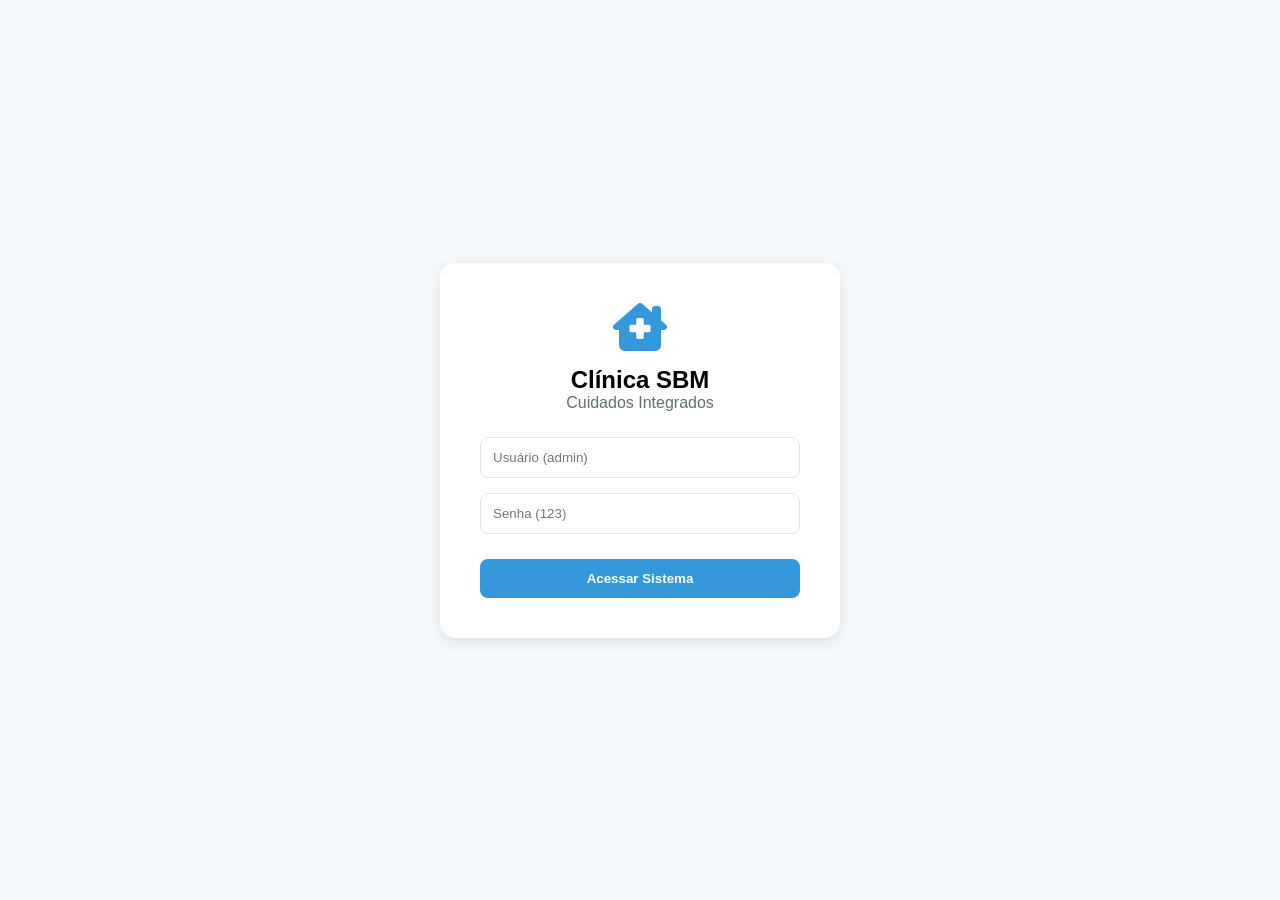
==== login.html @ e25ac63d "Add files via upload" ====
<!DOCTYPE html>
<html lang="pt-br">
<head>
    <meta charset="UTF-8">
    <meta name="viewport" content="width=device-width, initial-scale=1.0">
    <title>Login - Clínica Vital</title>
    <link rel="stylesheet" href="style.css">
    <link rel="stylesheet" href="https://cdnjs.cloudflare.com/ajax/libs/font-awesome/6.0.0/css/all.min.css">
</head>
<body style="justify-content: center; align-items: center; background: var(--bg-body);">

    <div class="login-card">
        <i class="fas fa-clinic-medical" style="font-size: 3rem; color: var(--primary); margin-bottom: 15px;"></i>
        <h2>Clínica SBM</h2>
        <p style="color: var(--text-sub); margin-bottom: 25px;">Cuidados Integrados</p>
        
        <label for="user" class="sr-only">Usuário</label>
        <input type="text" id="user" placeholder="Usuário (admin)">
        <label for="pass" class="sr-only">Senha</label>
        <input type="password" id="pass" placeholder="Senha (123)">
        <button id="btn-login" type="button" style="width:100%; margin-top:10px;">Acessar Sistema</button>
    </div>
    <script>
        document.getElementById('btn-login').addEventListener('click', function () {
            const u = document.getElementById('user').value;
            const p = document.getElementById('pass').value;
            if (u === "admin" && p === "123") {
                sessionStorage.setItem('isAdmin', 'true');
                window.location.href = "index.html";
            } else {
                alert("Usuário ou senha incorretos!");
            }
        });
    </script>
</body>
</html>
---- style.css ----
:root {
    --bg-body: #f4f7f9;
    --bg-card: #ffffff;
    --text-main: #2d3436;
    --text-sub: #636e72;
    --sidebar-bg: #1e272e;
    --primary: #3498db;
    --danger: #e74c3c;
    --success: #27ae60;
    --border: #dfe6e9;
    --shadow: 0 4px 12px rgba(0,0,0,0.08);
}

* { margin: 0; padding: 0; box-sizing: border-box; font-family: 'Segoe UI', sans-serif; }

body {
    display: flex;
    height: 100vh;
    width: 100vw;
    background-color: var(--bg-body);
    overflow: hidden;
}

/* --- SIDEBAR --- */
.sidebar {
    width: 260px;
    background: var(--sidebar-bg);
    color: white;
    display: flex;
    flex-direction: column;
    padding: 20px 0;
}

.logo { padding: 0 25px 30px; border-bottom: 1px solid #34495e; margin-bottom: 20px; }
.logo h2 { color: var(--primary); font-size: 1.5rem; }

.sidebar ul { list-style: none; }
.sidebar ul li {
    padding: 15px 25px;
    cursor: pointer;
    display: flex;
    align-items: center;
    gap: 15px;
    color: #d1d8e0;
    transition: 0.3s;
}

.sidebar ul li:hover, .sidebar ul li.active {
    background: rgba(52, 152, 219, 0.1);
    color: var(--primary);
    border-left: 4px solid var(--primary);
}

/* --- CONTEÚDO PRINCIPAL --- */
.main-container {
    flex: 1;
    display: flex;
    flex-direction: column;
    min-width: 0; /* Evita quebra de grid */
}

header {
    height: 75px;
    background: white;
    padding: 0 30px;
    display: flex;
    justify-content: space-between;
    align-items: center;
    box-shadow: 0 2px 5px rgba(0,0,0,0.02);
    z-index: 10;
}

.header-right { display: flex; align-items: center; gap: 20px; }

.user-profile {
    display: flex;
    align-items: center;
    gap: 10px;
    padding-right: 20px;
    border-right: 1px solid var(--border);
}

.user-profile img {
    width: 40px;
    height: 40px;
    border-radius: 50%;
    object-fit: cover;
    border: 2px solid var(--primary);
}

.btn-logout {
    background: var(--danger);
    color: white;
    border: none;
    padding: 8px 16px;
    border-radius: 6px;
    cursor: pointer;
    font-weight: 600;
}

.content {
    flex: 1;
    padding: 30px;
    overflow-y: auto;
}

/* --- LOGIN CARD --- */
.login-card {
    background: white;
    padding: 40px;
    border-radius: 15px;
    box-shadow: var(--shadow);
    width: 100%;
    max-width: 400px;
    text-align: center;
}

.login-card input {
    width: 100%;
    padding: 12px;
    margin-bottom: 15px;
    border: 1px solid var(--border);
    border-radius: 8px;
}

button {
    background: var(--primary);
    color: white;
    border: none;
    padding: 12px 20px;
    border-radius: 8px;
    cursor: pointer;
    font-weight: 600;
}

/* --- GRID E CARDS --- */
.stats-grid {
    display: grid;
    grid-template-columns: repeat(auto-fit, minmax(280px, 1fr));
    gap: 20px;
    margin-bottom: 25px;
}

.stat-card {
    background: white;
    padding: 25px;
    border-radius: 12px;
    display: flex;
    align-items: center;
    box-shadow: var(--shadow);
    border-left: 5px solid var(--primary);
}

.stat-card i { font-size: 2.5rem; margin-right: 20px; color: var(--primary); }

.card {
    background: white;
    padding: 25px;
    border-radius: 12px;
    box-shadow: var(--shadow);
    margin-bottom: 20px;
}

/* Gráfico */
.chart-container { position: relative; height: 350px; width: 100%; }

/* Notificações */
#notification-container { position: fixed; top: 20px; right: 20px; z-index: 1000; }
.toast {
    background: #333; color: white; padding: 12px 25px;
    border-radius: 8px; margin-bottom: 10px; animation: slide 0.3s;
}
@keyframes slide { from { transform: translateX(100%); } to { transform: translateX(0); } }

@media (max-width: 768px) {
    body { flex-direction: column; }
    .sidebar { width: 100%; height: auto; }
    header { padding: 0 15px; }
    .user-profile span { display: none; }
}
/* --- LAYOUT ESPECÍFICO DE FINANÇAS --- */
.finance-header-grid {
    display: grid;
    grid-template-columns: 1fr 350px; /* Formulário maior, gráfico menor */
    gap: 20px;
}

.finance-form {
    display: flex;
    flex-direction: column;
    gap: 12px;
    margin-top: 15px;
}

.finance-form input, .finance-form select {
    padding: 12px;
    border: 1px solid var(--border);
    border-radius: 8px;
    font-size: 1rem;
}

.chart-container-small {
    height: 220px;
    position: relative;
    margin-top: 10px;
}

/* Tabela Financeira */
.finance-table {
    width: 100%;
    border-collapse: collapse;
}

.finance-table th {
    background: #f8f9fa;
    padding: 12px;
    color: var(--text-sub);
    font-size: 0.85rem;
    text-transform: uppercase;
}

.finance-table td {
    padding: 15px 12px;
    border-bottom: 1px solid var(--border);
}

/* Badges de Status */
.badge-receita {
    background: #e1f5fe;
    color: #0288d1;
    padding: 4px 8px;
    border-radius: 4px;
    font-size: 0.75rem;
    font-weight: bold;
}

.badge-despesa {
    background: #ffebee;
    color: #c62828;
    padding: 4px 8px;
    border-radius: 4px;
    font-size: 0.75rem;
    font-weight: bold;
}

.btn-outline {
    background: transparent;
    border: 1px solid var(--danger);
    color: var(--danger);
    margin-top: 5px;
}

.btn-outline:hover {
    background: var(--danger);
    color: white;
}

/* Acessibilidade: texto oculto visualmente mas disponível para leitores de tela */
.sr-only {
    position: absolute !important;
    width: 1px !important;
    height: 1px !important;
    padding: 0 !important;
    margin: -1px !important;
    overflow: hidden !important;
    clip: rect(0, 0, 0, 0) !important;
    white-space: nowrap !important;
    border: 0 !important;
}

/* Foco visível em itens interativos da sidebar */
.sidebar ul li[role="button"]:focus {
    outline: 3px solid rgba(52,152,219,0.25);
    outline-offset: 2px;
}

/* --- MEDICOS: layout profissional --- */
.med-grid {
    display: grid;
    grid-template-columns: 1fr 1fr;
    gap: 20px;
    align-items: start;
}

.med-card {
    max-height: fit-content;
}

.med-card .med-form {
    display: flex;
    flex-direction: column;
    gap: 8px;
    margin-top: 12px;
}

.med-card label { font-weight: 600; color: var(--text-sub); font-size: 0.85rem; }
.med-card input[type="text"] { padding: 10px; border: 1px solid var(--border); border-radius: 8px; font-size: 0.95rem; }

.med-days {
    margin-top: 8px;
}

.days-list { display: flex; gap: 6px; flex-wrap: wrap; margin-top:6px; }
.day-item {
    background: #f1f6fb;
    padding: 5px 8px;
    border-radius: 999px;
    font-size: 0.8rem;
    color: var(--text-main);
    display: inline-flex;
    align-items: center;
    gap:4px;
}

.med-actions { display:flex; gap:8px; margin-top:10px; flex-wrap: wrap; }
.btn-primary { background: var(--primary); color: white; border: none; padding: 8px 12px; border-radius: 8px; cursor: pointer; font-weight:700; font-size: 0.9rem; flex: 1; }
.btn-primary:hover { opacity: 0.95; }

.med-list-card .med-table-container { overflow-x:auto; margin-top:12px; max-height: 400px; overflow-y: auto; }
.med-table { width:100%; border-collapse: collapse; min-width: 100%; }
.med-table thead th { background:#f8f9fa; padding:10px; text-transform:uppercase; color:var(--text-sub); font-size:0.75rem; }
.med-table td { padding:10px; border-bottom:1px solid var(--border); }
.med-table .btn-edit { background:#f39c12; color:white; border:none; padding:5px 8px; border-radius:4px; cursor:pointer; margin-right:4px; font-size: 0.85rem; }
.med-table .btn-delete { background:#e74c3c; color:white; border:none; padding:5px 8px; border-radius:4px; cursor:pointer; font-size: 0.85rem; }

@media (max-width: 900px) {
    .med-grid { grid-template-columns: 1fr; }
    .med-list-card .med-table-container { max-height: 300px; }
}

/* --- AGENDA: layout melhorado --- */
.agenda-card {
    background: linear-gradient(135deg, #ffffff 0%, #f8fbfd 100%);
    border: 1px solid var(--border);
}

.agenda-form {
    display: grid;
    grid-template-columns: repeat(auto-fit, minmax(250px, 1fr));
    gap: 16px;
    margin-top: 16px;
}

.form-group {
    display: flex;
    flex-direction: column;
    gap: 6px;
}

.form-group label {
    font-weight: 600;
    color: var(--text-sub);
    font-size: 0.9rem;
    text-transform: uppercase;
    letter-spacing: 0.5px;
}

.form-group input,
.form-group select {
    padding: 11px 12px;
    border: 2px solid var(--border);
    border-radius: 8px;
    font-size: 0.95rem;
    color: var(--text-main);
    transition: border-color 0.3s ease;
}

.form-group input:focus,
.form-group select:focus {
    outline: none;
    border-color: var(--primary);
    box-shadow: 0 0 0 3px rgba(52, 152, 219, 0.1);
}

.form-actions {
    grid-column: 1 / -1;
    display: flex;
    gap: 10px;
    margin-top: 8px;
}

.form-actions .btn-primary {
    flex: 1;
    padding: 11px 16px;
    background: var(--primary);
    color: white;
    border: none;
    border-radius: 8px;
    font-weight: 700;
    cursor: pointer;
    transition: all 0.3s ease;
    font-size: 0.95rem;
}

.form-actions .btn-primary:hover {
    opacity: 0.9;
    transform: translateY(-1px);
    box-shadow: 0 4px 12px rgba(52, 152, 219, 0.3);
}

.form-actions .btn-outline {
    flex: 1;
    padding: 11px 16px;
    background: transparent;
    color: var(--text-sub);
    border: 2px solid var(--border);
    border-radius: 8px;
    font-weight: 600;
    cursor: pointer;
    transition: all 0.3s ease;
    font-size: 0.95rem;
}

.form-actions .btn-outline:hover {
    background: var(--bg-body);
    border-color: var(--primary);
    color: var(--primary);
}
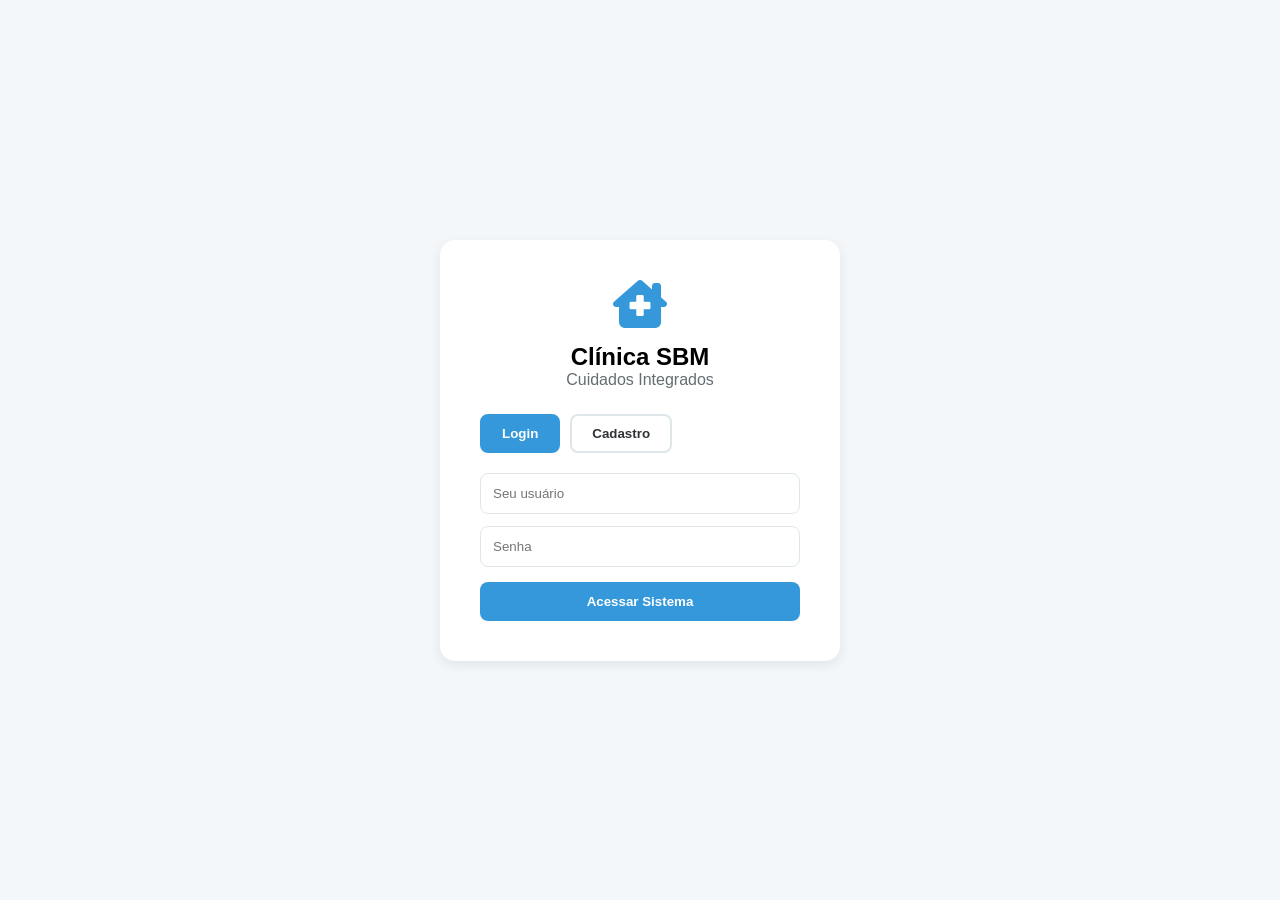
==== commit f55e8fe5: "Add files via upload" ====
--- a/login.html
+++ b/login.html
@@ -6,31 +6,165 @@
     <title>Login - Clínica Vital</title>
     <link rel="stylesheet" href="style.css">
     <link rel="stylesheet" href="https://cdnjs.cloudflare.com/ajax/libs/font-awesome/6.0.0/css/all.min.css">
+    <style>
+        .auth-container { display: flex; justify-content: center; align-items: center; min-height: 100vh; padding: 20px; }
+        .auth-tabs { display: flex; gap: 10px; margin-bottom: 20px; }
+        .auth-tab { padding: 10px 20px; border: 2px solid var(--border); border-radius: 8px; cursor: pointer; font-weight: 600; background: white; color: var(--text-main); transition: all 0.3s; }
+        .auth-tab.active { background: var(--primary); color: white; border-color: var(--primary); }
+        .auth-form { display: none; }
+        .auth-form.active { display: block; }
+        /* Toast styles */
+        #toast-container { position: fixed; top: 20px; right: 20px; z-index: 9999; display: flex; flex-direction: column; gap: 10px; }
+        .toast { min-width: 220px; max-width: 360px; padding: 12px 14px; border-radius: 8px; color: #fff; box-shadow: 0 6px 18px rgba(0,0,0,0.12); display: flex; gap: 10px; align-items: center; font-weight: 600; }
+        .toast-success { background: #27ae60; }
+        .toast-error { background: #e74c3c; }
+        .toast-info { background: #3498db; }
+        .toast .toast-msg { font-weight: 600; }
+        .toast.fadeOut { animation: toastOut 0.5s forwards; }
+        @keyframes toastOut { from { opacity: 1; transform: translateY(0); } to { opacity: 0; transform: translateY(-8px); } }
+    </style>
 </head>
 <body style="justify-content: center; align-items: center; background: var(--bg-body);">
+    <div class="auth-container">
+        <div class="login-card" style="width: 100%; max-width: 400px;">
+            <i class="fas fa-clinic-medical" style="font-size: 3rem; color: var(--primary); margin-bottom: 15px;"></i>
+            <h2>Clínica SBM</h2>
+            <p style="color: var(--text-sub); margin-bottom: 25px;">Cuidados Integrados</p>
+            
+            <div class="auth-tabs">
+                <button class="auth-tab active" id="tab-login">Login</button>
+                <button class="auth-tab" id="tab-registro">Cadastro</button>
+            </div>
 
-    <div class="login-card">
-        <i class="fas fa-clinic-medical" style="font-size: 3rem; color: var(--primary); margin-bottom: 15px;"></i>
-        <h2>Clínica SBM</h2>
-        <p style="color: var(--text-sub); margin-bottom: 25px;">Cuidados Integrados</p>
-        
-        <label for="user" class="sr-only">Usuário</label>
-        <input type="text" id="user" placeholder="Usuário (admin)">
-        <label for="pass" class="sr-only">Senha</label>
-        <input type="password" id="pass" placeholder="Senha (123)">
-        <button id="btn-login" type="button" style="width:100%; margin-top:10px;">Acessar Sistema</button>
+            <div class="auth-form active" id="form-login">
+                <label for="user" class="sr-only">Usuário</label>
+                <input type="text" id="user" name="username" autocomplete="off" placeholder="Seu usuário" style="width:100%; margin-bottom:12px;">
+                <label for="pass" class="sr-only">Senha</label>
+                <input type="password" id="pass" name="password" autocomplete="new-password" placeholder="Senha" style="width:100%; margin-bottom:15px;">
+                <button id="btn-login" type="button" style="width:100%">Acessar Sistema</button>
+            </div>
+
+            <div class="auth-form" id="form-registro">
+                <label for="reg-nome" class="sr-only">Nome Completo</label>
+                <input type="text" id="reg-nome" placeholder="Nome Completo" style="width:100%; margin-bottom:12px;">
+                <label for="reg-email" class="sr-only">Email</label>
+                <input type="email" id="reg-email" placeholder="Email" style="width:100%; margin-bottom:12px;">
+                <label for="reg-user" class="sr-only">Usuário</label>
+                <input type="text" id="reg-user" placeholder="Usuário" style="width:100%; margin-bottom:12px;">
+                <label for="reg-pass" class="sr-only">Senha</label>
+                <input type="password" id="reg-pass" placeholder="Senha" style="width:100%; margin-bottom:12px;">
+                <label for="reg-pass2" class="sr-only">Confirmar Senha</label>
+                <input type="password" id="reg-pass2" placeholder="Confirmar Senha" style="width:100%; margin-bottom:15px;">
+                <button id="btn-registro" type="button" style="width:100%;">Criar Conta</button>
+            </div>
+        </div>
     </div>
+
+    <div id="toast-container" aria-live="polite" aria-atomic="true"></div>
     <script>
-        document.getElementById('btn-login').addEventListener('click', function () {
-            const u = document.getElementById('user').value;
+        // showToast already defined above; aqui apenas usamos
+
+        // Navegação entre abas
+        document.getElementById('tab-login').addEventListener('click', () => {
+            document.getElementById('form-login').classList.add('active');
+            document.getElementById('form-registro').classList.remove('active');
+            document.getElementById('tab-login').classList.add('active');
+            document.getElementById('tab-registro').classList.remove('active');
+        });
+
+        document.getElementById('tab-registro').addEventListener('click', () => {
+            document.getElementById('form-registro').classList.add('active');
+            document.getElementById('form-login').classList.remove('active');
+            document.getElementById('tab-registro').classList.add('active');
+            document.getElementById('tab-login').classList.remove('active');
+        });
+
+        // Garante campos limpos no carregamento
+        document.addEventListener('DOMContentLoaded', () => {
+            try { document.getElementById('user').value = ''; document.getElementById('pass').value = ''; } catch (e){}
+        });
+
+        // Gera um salt aleatório (16 bytes = 128 bits)
+        function generateSalt() {
+            return Array.from(crypto.getRandomValues(new Uint8Array(16))).map(b => b.toString(16).padStart(2, '0')).join('');
+        }
+
+        // PBKDF2 com SHA-256: deriveKey(password, salt) retorna { salt, hash }
+        async function deriveKey(password, salt = null) {
+            if (!salt) salt = generateSalt();
+            const enc = new TextEncoder();
+            const baseKey = await crypto.subtle.importKey('raw', enc.encode(password), 'PBKDF2', false, ['deriveBits']);
+            const saltBuffer = new Uint8Array(salt.match(/.{1,2}/g).map(byte => parseInt(byte, 16)));
+            const bits = await crypto.subtle.deriveBits({ name: 'PBKDF2', salt: saltBuffer, iterations: 100000, hash: 'SHA-256' }, baseKey, 256);
+            const hashArray = Array.from(new Uint8Array(bits));
+            const hash = hashArray.map(b => b.toString(16).padStart(2, '0')).join('');
+            return { salt, hash };
+        }
+
+        // Login (usa PBKDF2 com salt)
+        document.getElementById('btn-login').addEventListener('click', async function () {
+            const u = document.getElementById('user').value.trim();
             const p = document.getElementById('pass').value;
-            if (u === "admin" && p === "123") {
-                sessionStorage.setItem('isAdmin', 'true');
-                window.location.href = "index.html";
-            } else {
-                alert("Usuário ou senha incorretos!");
+            if (!u || !p) { showToast('Preencha todos os campos!', 'error'); return; }
+
+            let usuarios = JSON.parse(localStorage.getItem('usuarios')) || [];
+            const usuario = usuarios.find(usr => usr.usuario === u);
+            if (!usuario) { showToast('Usuário ou senha incorretos!', 'error'); return; }
+
+            const { hash: hashedInput } = await deriveKey(p, usuario.salt);
+            if (usuario.senha !== hashedInput) { showToast('Usuário ou senha incorretos!', 'error'); return; }
+            
+            const usuarioSessao = Object.assign({}, usuario);
+            delete usuarioSessao.senha;
+            delete usuarioSessao.salt;
+            sessionStorage.setItem('usuarioLogado', JSON.stringify(usuarioSessao));
+            document.getElementById('user').value = '';
+            document.getElementById('pass').value = '';
+            window.location.href = 'index.html';
+        });
+
+
+        // Registro
+        document.getElementById('btn-registro').addEventListener('click', async function () {
+            const nome = document.getElementById('reg-nome').value.trim();
+            const email = document.getElementById('reg-email').value.trim();
+            const usuario = document.getElementById('reg-user').value.trim();
+            const senha = document.getElementById('reg-pass').value;
+            const senha2 = document.getElementById('reg-pass2').value;
+
+            if (!nome || !email || !usuario || !senha || !senha2) { showToast('Preencha todos os campos!', 'error'); return; }
+            if (senha !== senha2) { showToast('As senhas não coincidem!', 'error'); return; }
+
+            let usuarios = JSON.parse(localStorage.getItem('usuarios')) || [];
+            if (usuarios.find(u => u.usuario === usuario)) { showToast('Usuário já existe!', 'error'); return; }
+
+            const { salt, hash } = await deriveKey(senha);
+            const novoUsuario = { id: Date.now(), nome, email, usuario, salt, senha: hash, perfil: 'usuario', dataCriacao: new Date().toLocaleDateString() };
+            usuarios.push(novoUsuario);
+            localStorage.setItem('usuarios', JSON.stringify(usuarios));
+
+            // Envia para Formspree
+            try {
+                const resp = await fetch('https://formspree.io/f/xpqjbyzw', {
+                    method: 'POST', headers: { 'Content-Type': 'application/json' },
+                    body: JSON.stringify({ nome: novoUsuario.nome, email: novoUsuario.email, usuario: novoUsuario.usuario, perfil: novoUsuario.perfil, dataCriacao: novoUsuario.dataCriacao })
+                });
+
+                if (resp.ok) showToast('Conta criada com sucesso! Dados enviados ao servidor.', 'success');
+                else showToast('Conta criada localmente, falha ao enviar ao servidor.', 'info');
+            } catch (err) {
+                showToast('Conta criada localmente, erro ao enviar ao servidor.', 'info');
             }
+
+            // volta ao login sem preencher automaticamente
+            document.getElementById('tab-login').click();
+            document.getElementById('user').value = '';
+            document.getElementById('pass').value = '';
         });
+
+        if (!JSON.parse(localStorage.getItem('usuarios'))) {
+            localStorage.setItem('usuarios', JSON.stringify([{ id: 1, nome: 'Administrador', email: 'admin@clinica.com', usuario: 'admin', salt: '01bd3c7a4e235b84fa63220382f02690', senha: '5835d00154a3deeb788087291f06dae80a029be09c528b053dac15d57144e044', perfil: 'admin', dataCriacao: '01/01/2026' }]));
+        }
     </script>
 </body>
 </html>
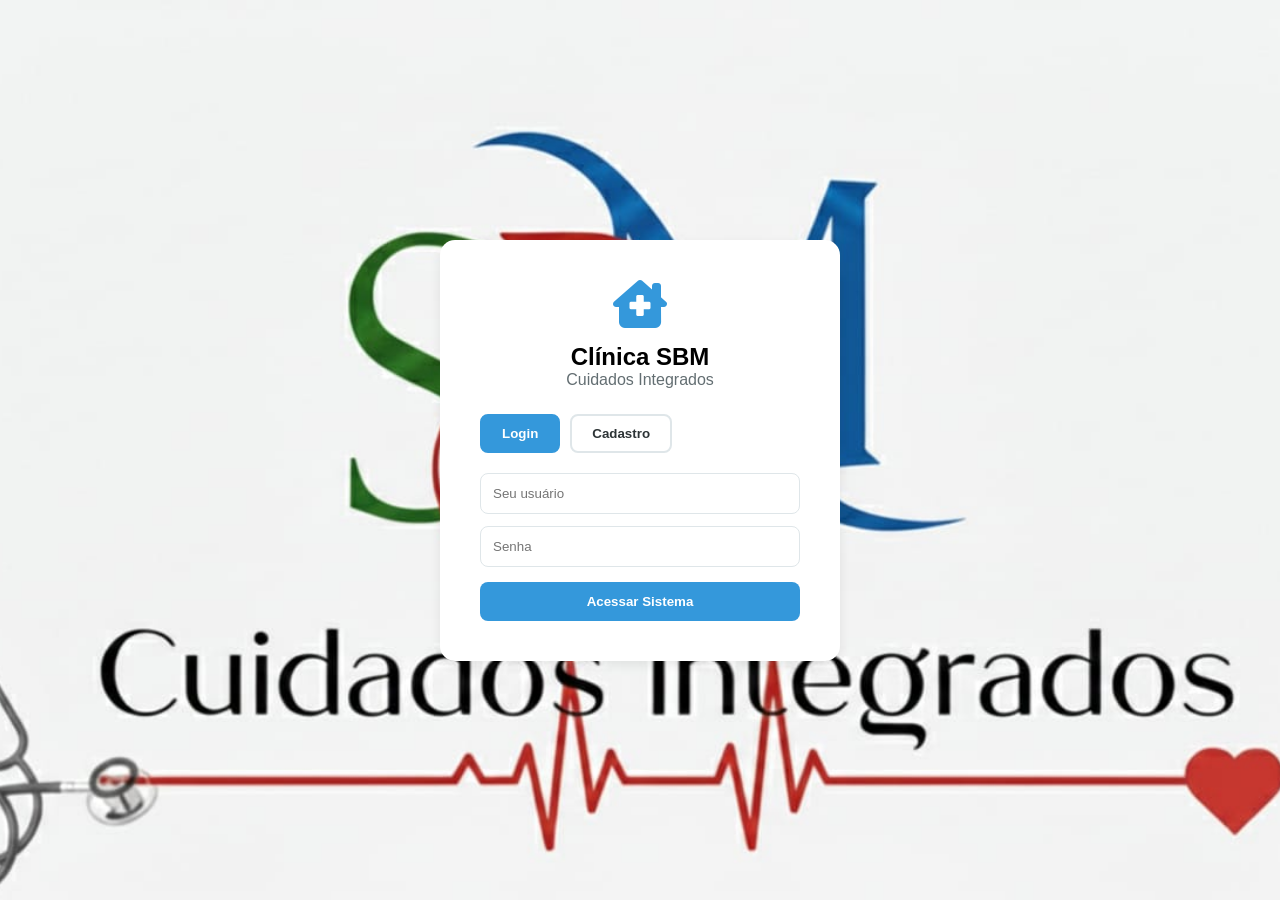
==== commit 75af5072: "Add files via upload" ====
--- a/login.html
+++ b/login.html
@@ -24,7 +24,7 @@
         @keyframes toastOut { from { opacity: 1; transform: translateY(0); } to { opacity: 0; transform: translateY(-8px); } }
     </style>
 </head>
-<body style="justify-content: center; align-items: center; background: var(--bg-body);">
+<body class="login-bg" style="justify-content: center; align-items: center;">
     <div class="auth-container">
         <div class="login-card" style="width: 100%; max-width: 400px;">
             <i class="fas fa-clinic-medical" style="font-size: 3rem; color: var(--primary); margin-bottom: 15px;"></i>
@@ -38,133 +38,39 @@
 
             <div class="auth-form active" id="form-login">
                 <label for="user" class="sr-only">Usuário</label>
-                <input type="text" id="user" name="username" autocomplete="off" placeholder="Seu usuário" style="width:100%; margin-bottom:12px;">
+                <input type="text" id="user" name="username" autocomplete="username" placeholder="Seu usuário" style="width:100%; margin-bottom:12px;">
                 <label for="pass" class="sr-only">Senha</label>
-                <input type="password" id="pass" name="password" autocomplete="new-password" placeholder="Senha" style="width:100%; margin-bottom:15px;">
+                <input type="password" id="pass" name="password" autocomplete="current-password" placeholder="Senha" style="width:100%; margin-bottom:15px;">
                 <button id="btn-login" type="button" style="width:100%">Acessar Sistema</button>
             </div>
 
             <div class="auth-form" id="form-registro">
+                <!-- avatar preview / upload -->
+                <div style="text-align:center; margin-bottom:15px;">
+                    <img id="reg-avatar-preview" src="https://i.pravatar.cc/80?u=new" alt="Avatar" style="width:80px; height:80px; border-radius:50%; object-fit:cover; border:2px solid var(--border);">
+                    <div style="margin-top:8px;">
+                        <button type="button" id="btn-reg-avatar" style="background:transparent;border:none;color:var(--primary);cursor:pointer;">
+                            <i class="fas fa-camera"></i> Escolher avatar
+                        </button>
+                        <input type="file" id="reg-avatar" accept="image/*" style="display:none;">
+                    </div>
+                </div>
                 <label for="reg-nome" class="sr-only">Nome Completo</label>
-                <input type="text" id="reg-nome" placeholder="Nome Completo" style="width:100%; margin-bottom:12px;">
+                <input type="text" id="reg-nome" autocomplete="name" placeholder="Nome Completo" style="width:100%; margin-bottom:12px;">
                 <label for="reg-email" class="sr-only">Email</label>
-                <input type="email" id="reg-email" placeholder="Email" style="width:100%; margin-bottom:12px;">
+                <input type="email" id="reg-email" autocomplete="email" placeholder="Email" style="width:100%; margin-bottom:12px;">
                 <label for="reg-user" class="sr-only">Usuário</label>
-                <input type="text" id="reg-user" placeholder="Usuário" style="width:100%; margin-bottom:12px;">
+                <input type="text" id="reg-user" autocomplete="username" placeholder="Usuário" style="width:100%; margin-bottom:12px;">
                 <label for="reg-pass" class="sr-only">Senha</label>
-                <input type="password" id="reg-pass" placeholder="Senha" style="width:100%; margin-bottom:12px;">
+                <input type="password" id="reg-pass" autocomplete="new-password" placeholder="Senha" style="width:100%; margin-bottom:12px;">
                 <label for="reg-pass2" class="sr-only">Confirmar Senha</label>
-                <input type="password" id="reg-pass2" placeholder="Confirmar Senha" style="width:100%; margin-bottom:15px;">
+                <input type="password" id="reg-pass2" autocomplete="new-password" placeholder="Confirmar Senha" style="width:100%; margin-bottom:15px;">
                 <button id="btn-registro" type="button" style="width:100%;">Criar Conta</button>
             </div>
         </div>
     </div>
 
     <div id="toast-container" aria-live="polite" aria-atomic="true"></div>
-    <script>
-        // showToast already defined above; aqui apenas usamos
-
-        // Navegação entre abas
-        document.getElementById('tab-login').addEventListener('click', () => {
-            document.getElementById('form-login').classList.add('active');
-            document.getElementById('form-registro').classList.remove('active');
-            document.getElementById('tab-login').classList.add('active');
-            document.getElementById('tab-registro').classList.remove('active');
-        });
-
-        document.getElementById('tab-registro').addEventListener('click', () => {
-            document.getElementById('form-registro').classList.add('active');
-            document.getElementById('form-login').classList.remove('active');
-            document.getElementById('tab-registro').classList.add('active');
-            document.getElementById('tab-login').classList.remove('active');
-        });
-
-        // Garante campos limpos no carregamento
-        document.addEventListener('DOMContentLoaded', () => {
-            try { document.getElementById('user').value = ''; document.getElementById('pass').value = ''; } catch (e){}
-        });
-
-        // Gera um salt aleatório (16 bytes = 128 bits)
-        function generateSalt() {
-            return Array.from(crypto.getRandomValues(new Uint8Array(16))).map(b => b.toString(16).padStart(2, '0')).join('');
-        }
-
-        // PBKDF2 com SHA-256: deriveKey(password, salt) retorna { salt, hash }
-        async function deriveKey(password, salt = null) {
-            if (!salt) salt = generateSalt();
-            const enc = new TextEncoder();
-            const baseKey = await crypto.subtle.importKey('raw', enc.encode(password), 'PBKDF2', false, ['deriveBits']);
-            const saltBuffer = new Uint8Array(salt.match(/.{1,2}/g).map(byte => parseInt(byte, 16)));
-            const bits = await crypto.subtle.deriveBits({ name: 'PBKDF2', salt: saltBuffer, iterations: 100000, hash: 'SHA-256' }, baseKey, 256);
-            const hashArray = Array.from(new Uint8Array(bits));
-            const hash = hashArray.map(b => b.toString(16).padStart(2, '0')).join('');
-            return { salt, hash };
-        }
-
-        // Login (usa PBKDF2 com salt)
-        document.getElementById('btn-login').addEventListener('click', async function () {
-            const u = document.getElementById('user').value.trim();
-            const p = document.getElementById('pass').value;
-            if (!u || !p) { showToast('Preencha todos os campos!', 'error'); return; }
-
-            let usuarios = JSON.parse(localStorage.getItem('usuarios')) || [];
-            const usuario = usuarios.find(usr => usr.usuario === u);
-            if (!usuario) { showToast('Usuário ou senha incorretos!', 'error'); return; }
-
-            const { hash: hashedInput } = await deriveKey(p, usuario.salt);
-            if (usuario.senha !== hashedInput) { showToast('Usuário ou senha incorretos!', 'error'); return; }
-            
-            const usuarioSessao = Object.assign({}, usuario);
-            delete usuarioSessao.senha;
-            delete usuarioSessao.salt;
-            sessionStorage.setItem('usuarioLogado', JSON.stringify(usuarioSessao));
-            document.getElementById('user').value = '';
-            document.getElementById('pass').value = '';
-            window.location.href = 'index.html';
-        });
-
-
-        // Registro
-        document.getElementById('btn-registro').addEventListener('click', async function () {
-            const nome = document.getElementById('reg-nome').value.trim();
-            const email = document.getElementById('reg-email').value.trim();
-            const usuario = document.getElementById('reg-user').value.trim();
-            const senha = document.getElementById('reg-pass').value;
-            const senha2 = document.getElementById('reg-pass2').value;
-
-            if (!nome || !email || !usuario || !senha || !senha2) { showToast('Preencha todos os campos!', 'error'); return; }
-            if (senha !== senha2) { showToast('As senhas não coincidem!', 'error'); return; }
-
-            let usuarios = JSON.parse(localStorage.getItem('usuarios')) || [];
-            if (usuarios.find(u => u.usuario === usuario)) { showToast('Usuário já existe!', 'error'); return; }
-
-            const { salt, hash } = await deriveKey(senha);
-            const novoUsuario = { id: Date.now(), nome, email, usuario, salt, senha: hash, perfil: 'usuario', dataCriacao: new Date().toLocaleDateString() };
-            usuarios.push(novoUsuario);
-            localStorage.setItem('usuarios', JSON.stringify(usuarios));
-
-            // Envia para Formspree
-            try {
-                const resp = await fetch('https://formspree.io/f/xpqjbyzw', {
-                    method: 'POST', headers: { 'Content-Type': 'application/json' },
-                    body: JSON.stringify({ nome: novoUsuario.nome, email: novoUsuario.email, usuario: novoUsuario.usuario, perfil: novoUsuario.perfil, dataCriacao: novoUsuario.dataCriacao })
-                });
-
-                if (resp.ok) showToast('Conta criada com sucesso! Dados enviados ao servidor.', 'success');
-                else showToast('Conta criada localmente, falha ao enviar ao servidor.', 'info');
-            } catch (err) {
-                showToast('Conta criada localmente, erro ao enviar ao servidor.', 'info');
-            }
-
-            // volta ao login sem preencher automaticamente
-            document.getElementById('tab-login').click();
-            document.getElementById('user').value = '';
-            document.getElementById('pass').value = '';
-        });
-
-        if (!JSON.parse(localStorage.getItem('usuarios'))) {
-            localStorage.setItem('usuarios', JSON.stringify([{ id: 1, nome: 'Administrador', email: 'admin@clinica.com', usuario: 'admin', salt: '01bd3c7a4e235b84fa63220382f02690', senha: '5835d00154a3deeb788087291f06dae80a029be09c528b053dac15d57144e044', perfil: 'admin', dataCriacao: '01/01/2026' }]));
-        }
-    </script>
+    <script src="login.js" defer></script>
 </body>
 </html>
--- a/style.css
+++ b/style.css
@@ -21,6 +21,14 @@
     overflow: hidden;
 }
 
+/* fundo com logo TIA utilizado na tela de login/registro */
+body.login-bg {
+    background-image: url('img/logo tia.jpeg');
+    background-repeat: no-repeat;
+    background-size: cover;
+    background-position: center center;
+}
+
 /* --- SIDEBAR --- */
 .sidebar {
     width: 260px;
@@ -243,6 +251,15 @@
     font-weight: bold;
 }
 
+.badge-info {
+    background: #e3f2fd;
+    color: #1e88e5;
+    padding: 4px 8px;
+    border-radius: 4px;
+    font-size: 0.75rem;
+    font-weight: bold;
+}
+
 .btn-outline {
     background: transparent;
     border: 1px solid var(--danger);
@@ -253,6 +270,81 @@
 .btn-outline:hover {
     background: var(--danger);
     color: white;
+}
+
+/* slider de menu */
+.slider { position: relative; }
+.slider .slide-image { width: 100%; height: auto; display: none; }
+.slider .slide-image.active { display: block; }
+
+/* Estilos para o tooltip do calendário e controles */
+#calendar-tooltip {
+    position: absolute;
+    padding: 8px 10px;
+    background: rgba(0,0,0,0.85);
+    color: white;
+    border-radius: 6px;
+    font-size: 0.85rem;
+    pointer-events: none;
+    z-index: 9999;
+    display: none;
+    max-width: 260px;
+    box-shadow: 0 6px 18px rgba(0,0,0,0.25);
+}
+
+/* Controles do calendário (selects e botões) */
+#cal-month-select, #cal-year-select {
+    padding: 6px 8px;
+    border-radius: 6px;
+    border: 1px solid var(--border);
+    background: white;
+    font-size: 0.95rem;
+    margin-left: 8px;
+}
+
+#cal-prev, #cal-next {
+    padding: 6px 10px;
+    border-radius: 6px;
+    border: 1px solid rgba(0,0,0,0.08);
+    background: white;
+    cursor: pointer;
+}
+
+@media (max-width: 768px) {
+    header[style] { flex-direction: column; gap: 12px; align-items: flex-start; }
+    #cal-month-select, #cal-year-select { margin-top: 8px; margin-left: 0; width: 48%; }
+}
+
+/* Avatar change button in header */
+.user-profile { position: relative; }
+.user-profile #btn-change-avatar { background: rgba(255,255,255,0.06); padding:6px; border-radius:6px; }
+.user-profile #btn-change-avatar i { font-size:0.95rem; }
+
+/* Modal para solicitação de exame */
+.modal-overlay {
+    position: fixed;
+    inset: 0;
+    background: rgba(0,0,0,0.45);
+    display: flex;
+    align-items: center;
+    justify-content: center;
+    z-index: 2000;
+}
+.modal-box {
+    background: white;
+    border-radius: 10px;
+    padding: 20px;
+    width: 100%;
+    max-width: 480px;
+    box-shadow: 0 10px 30px rgba(0,0,0,0.2);
+}
+.modal-box h4 { margin-bottom: 10px; }
+.modal-row { display:flex; gap:10px; margin-bottom:10px; }
+.modal-actions { display:flex; gap:10px; justify-content:flex-end; margin-top:12px; }
+.modal-actions .btn { min-width:100px; }
+
+@media (max-width: 480px) {
+    .modal-box { padding: 16px; width: calc(100% - 32px); }
 }
 
 /* Acessibilidade: texto oculto visualmente mas disponível para leitores de tela */
@@ -322,6 +414,61 @@
 .med-table td { padding:10px; border-bottom:1px solid var(--border); }
 .med-table .btn-edit { background:#f39c12; color:white; border:none; padding:5px 8px; border-radius:4px; cursor:pointer; margin-right:4px; font-size: 0.85rem; }
 .med-table .btn-delete { background:#e74c3c; color:white; border:none; padding:5px 8px; border-radius:4px; cursor:pointer; font-size: 0.85rem; }
+.btn-edit-avatar {
+    background: var(--primary);
+    color: white;
+    border: none;
+    padding: 5px 10px;
+    border-radius: 6px;
+    cursor: pointer;
+    font-size: 0.85rem;
+    font-weight: 600;
+}
+.btn-edit-avatar:hover { opacity: 0.9; }
+
+.btn-reset-password {
+    background: #f39c12; /* Cor de aviso */
+    color: white;
+    border: none;
+    padding: 5px 10px;
+    border-radius: 6px;
+    cursor: pointer;
+    font-size: 0.85rem;
+    font-weight: 600;
+    margin-left: 5px;
+}
+.btn-reset-password:hover { opacity: 0.9; }
+
+/* Badges dentro das células do calendário */
+.cal-badge {
+    display: inline-block;
+    background: var(--primary);
+    color: white;
+    font-size: 0.7rem;
+    padding: 3px 6px;
+    border-radius: 999px;
+    margin-top: 6px;
+    margin-right: 6px;
+}
+.cal-count-badge {
+    display: inline-block;
+    background: #eef5ff;
+    color: var(--primary);
+    font-size: 0.75rem;
+    padding: 4px 8px;
+    border-radius: 6px;
+    margin-top: 6px;
+}
+
+/* ajustes seletor de modal para dia específico (ajuda visual) */
+.modal-box h4 { font-size: 1.2rem; margin-bottom: 12px; }
+/* botões dentro do modal de dia */
+.btn-edit-day, .btn-delete-day { padding: 4px 8px; margin: 0 2px; font-size:0.8rem; }
+.btn-edit-day { background: #f39c12; color: white; border: none; border-radius:4px; cursor:pointer; }
+.btn-delete-day { background: #e74c3c; color: white; border: none; border-radius:4px; cursor:pointer; }
+
+/* Pequeno ajuste visual para células com agendamento */
+td[data-dia] { vertical-align: top; }
 
 @media (max-width: 900px) {
     .med-grid { grid-template-columns: 1fr; }
